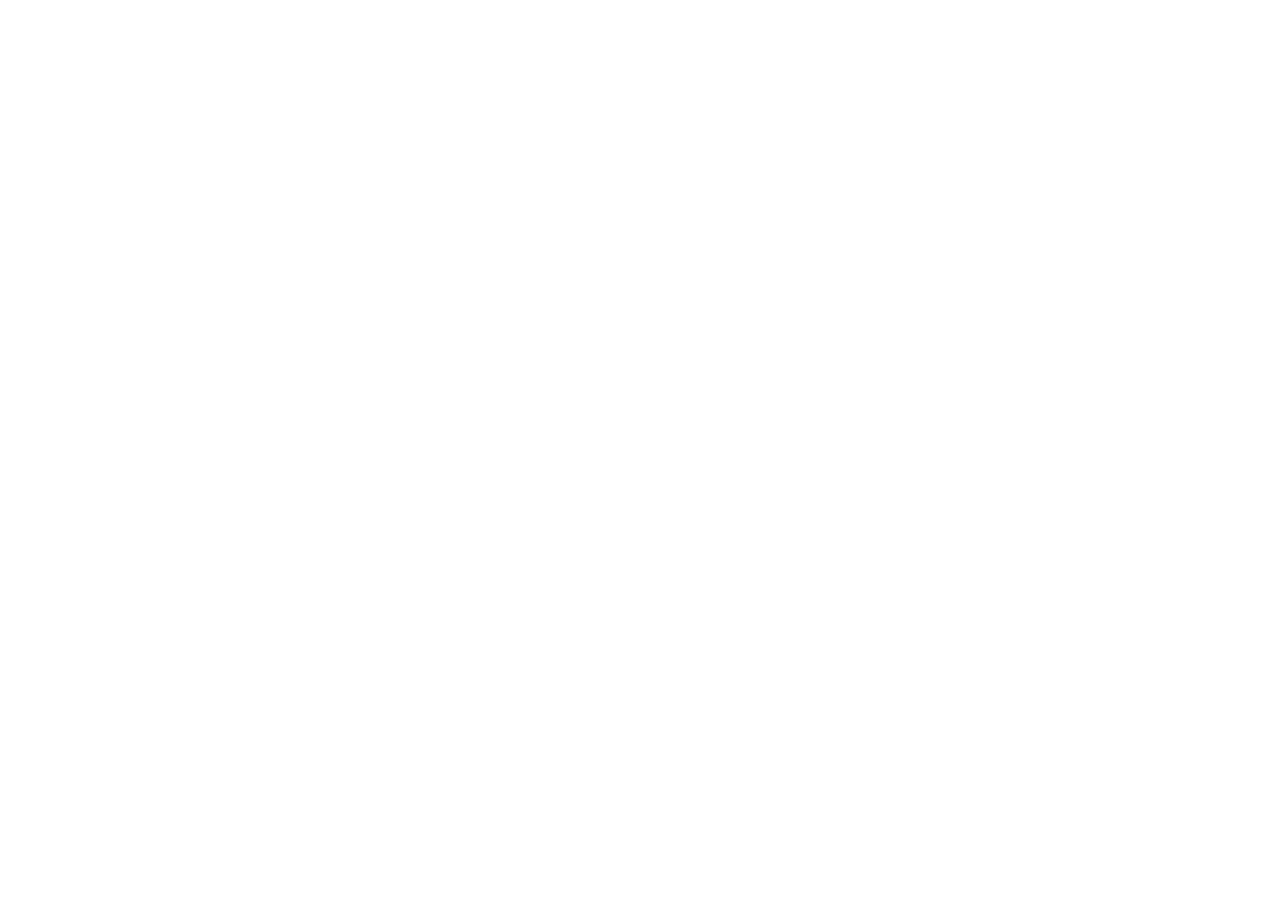
==== index.html @ 2688d066 "Initial commit." ====
<!DOCTYPE html>
<html lang="en">
  <head>
    <meta charset="UTF-8" />
    <meta http-equiv="X-UA-Compatible" content="IE=edge" />
    <meta name="viewport" content="width=device-width, initial-scale=1.0" />
    <title>Full-Stack Portfolio</title>
    <link rel="stylesheet" href="style.css" />
  </head>
  <body></body>
</html>
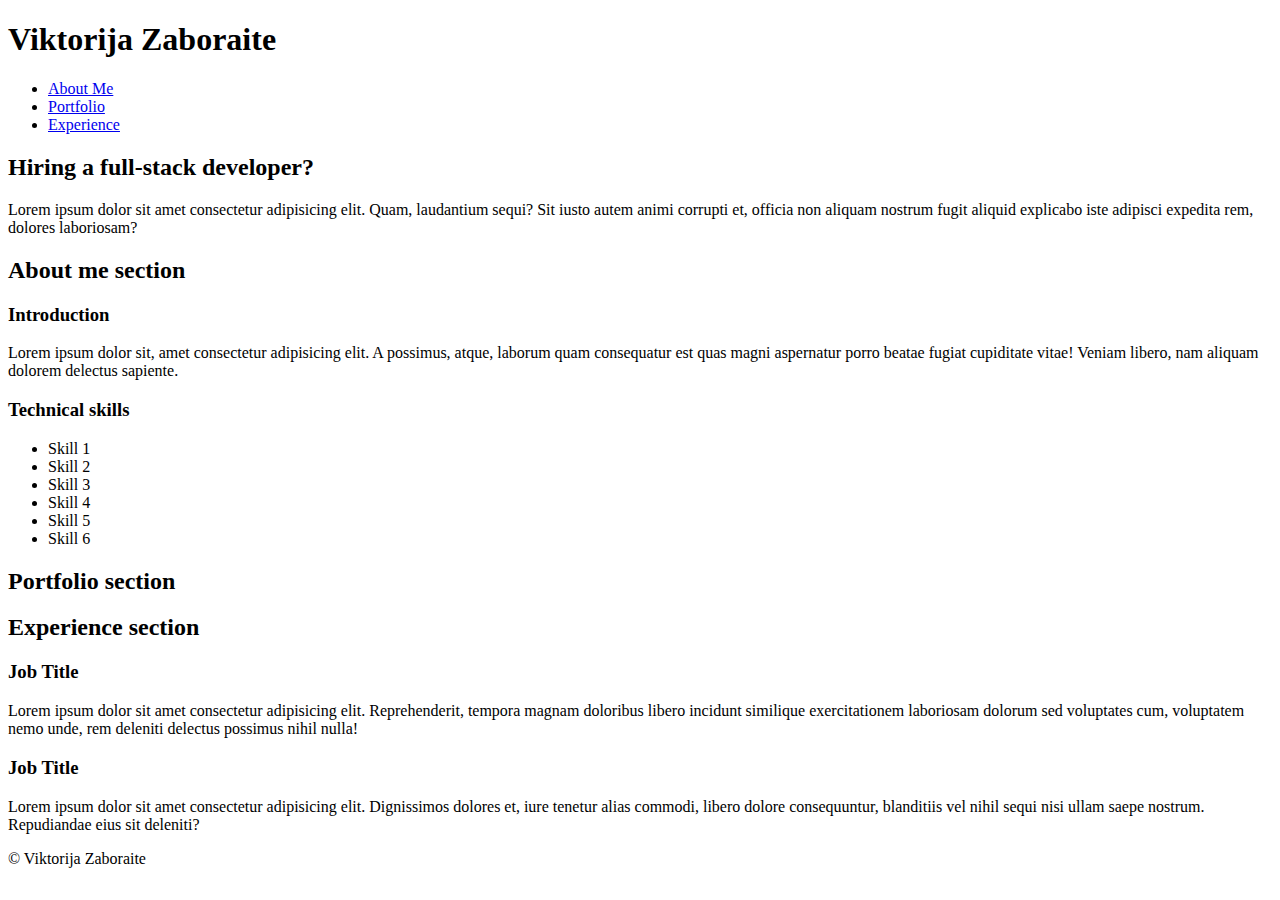
==== commit 8a9a962b: "Create main page html skeleton." ====
--- a/index.html
+++ b/index.html
@@ -7,5 +7,78 @@
     <title>Full-Stack Portfolio</title>
     <link rel="stylesheet" href="style.css" />
   </head>
-  <body></body>
+  <body>
+    <header class="main-header">
+      <h1 class="logo">Viktorija Zaboraite</h1>
+      <nav class="page-navigation">
+        <ul>
+          <li><a href="#about-me">About Me</a></li>
+          <li><a href="#portfolio">Portfolio</a></li>
+          <li><a href="#experience">Experience</a></li>
+        </ul>
+      </nav>
+    </header>
+    <main>
+      <section id="landing-section">
+        <h2 class="section-title">Hiring a full-stack developer?</h2>
+        <p>
+          Lorem ipsum dolor sit amet consectetur adipisicing elit. Quam,
+          laudantium sequi? Sit iusto autem animi corrupti et, officia non
+          aliquam nostrum fugit aliquid explicabo iste adipisci expedita rem,
+          dolores laboriosam?
+        </p>
+      </section>
+      <section id="about-me">
+        <h2 class="section-title">About me section</h2>
+        <article>
+          <h3 class="section-subtitle">Introduction</h3>
+          <p>
+            Lorem ipsum dolor sit, amet consectetur adipisicing elit. A
+            possimus, atque, laborum quam consequatur est quas magni aspernatur
+            porro beatae fugiat cupiditate vitae! Veniam libero, nam aliquam
+            dolorem delectus sapiente.
+          </p>
+        </article>
+        <article>
+          <h3 class="section-subtitle">Technical skills</h3>
+          <ul>
+            <li>Skill 1</li>
+            <li>Skill 2</li>
+            <li>Skill 3</li>
+            <li>Skill 4</li>
+            <li>Skill 5</li>
+            <li>Skill 6</li>
+          </ul>
+        </article>
+      </section>
+      <section id="portfolio">
+        <h2 class="section-title">Portfolio section</h2>
+        <!-- TODO: CREATE PORTFOLIO CARDS -->
+      </section>
+      <section id="experience">
+        <h2 class="section-title">Experience section</h2>
+        <article>
+          <h3 class="section-subtitle">Job Title</h3>
+          <p>
+            Lorem ipsum dolor sit amet consectetur adipisicing elit.
+            Reprehenderit, tempora magnam doloribus libero incidunt similique
+            exercitationem laboriosam dolorum sed voluptates cum, voluptatem
+            nemo unde, rem deleniti delectus possimus nihil nulla!
+          </p>
+        </article>
+        <article>
+          <h3 class="section-subtitle">Job Title</h3>
+          <p>
+            Lorem ipsum dolor sit amet consectetur adipisicing elit. Dignissimos
+            dolores et, iure tenetur alias commodi, libero dolore consequuntur,
+            blanditiis vel nihil sequi nisi ullam saepe nostrum. Repudiandae
+            eius sit deleniti?
+          </p>
+        </article>
+      </section>
+    </main>
+    <footer>
+      <p>&#169; Viktorija Zaboraite</p>
+    </footer>
+  </body>
 </html>
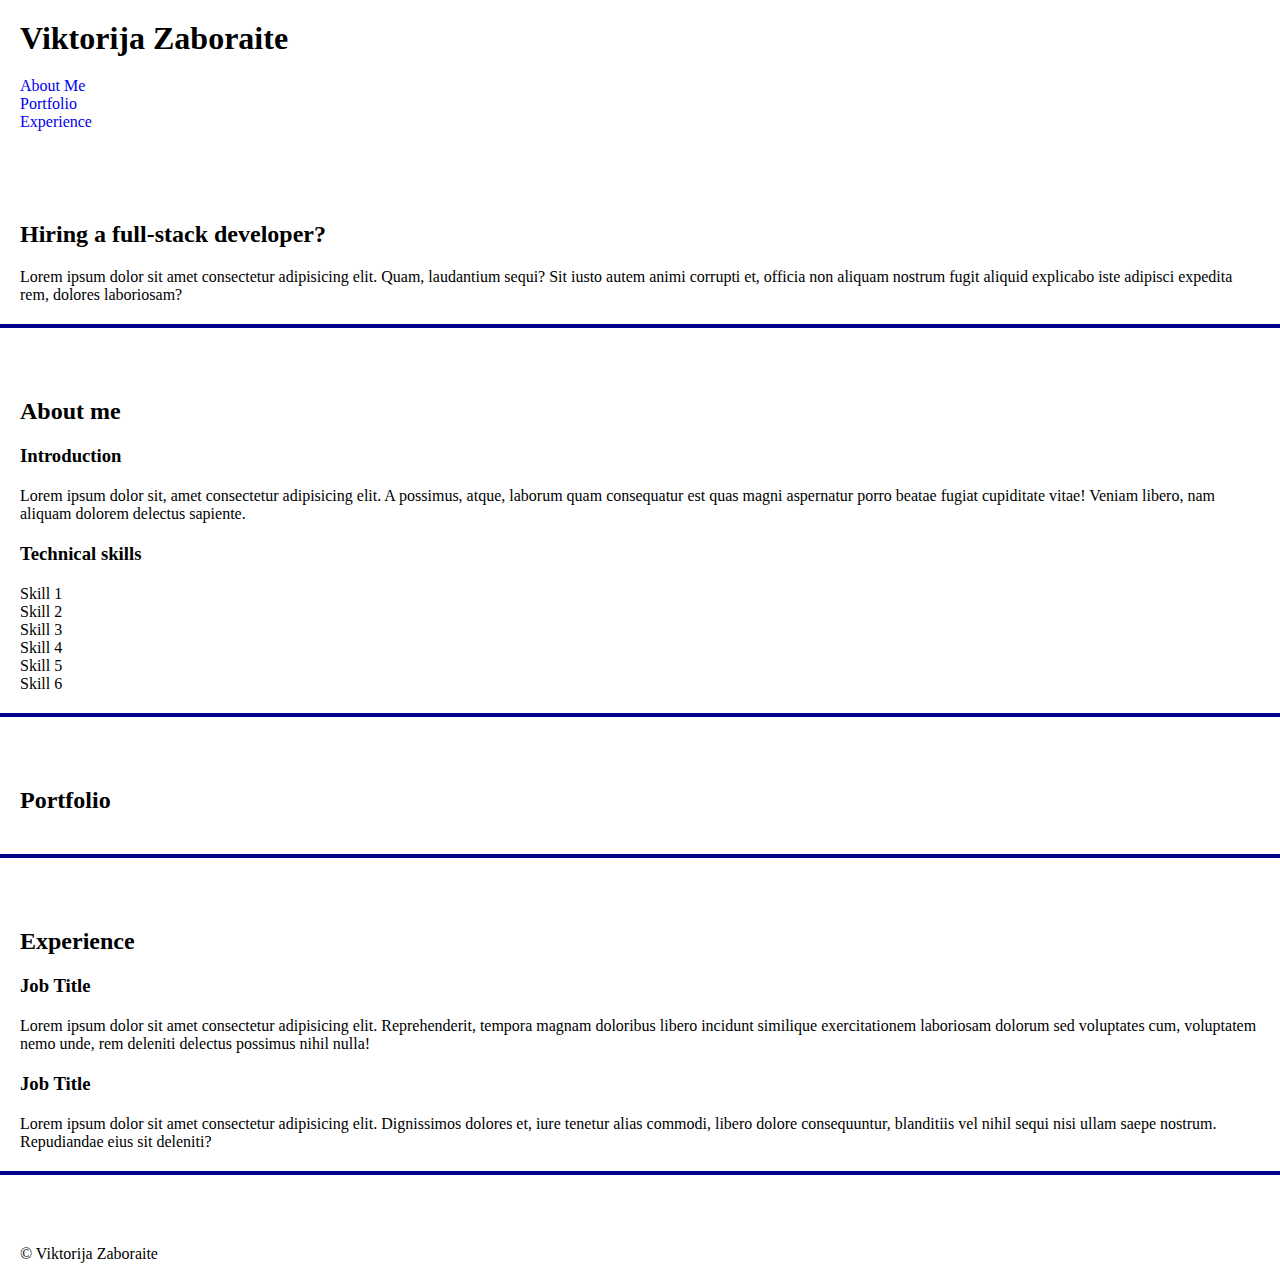
==== commit ea4a603b: "Update index.html" ====
--- a/index.html
+++ b/index.html
@@ -8,76 +8,84 @@
     <link rel="stylesheet" href="style.css" />
   </head>
   <body>
-    <header class="main-header">
+    <header class="main-header same-background">
       <h1 class="logo">Viktorija Zaboraite</h1>
       <nav class="page-navigation">
-        <ul>
-          <li><a href="#about-me">About Me</a></li>
-          <li><a href="#portfolio">Portfolio</a></li>
-          <li><a href="#experience">Experience</a></li>
+        <ul class="nav three-column-grid">
+          <li class="nav-item"><a href="#about-me">About Me</a></li>
+          <li class="nav-item"><a href="#portfolio">Portfolio</a></li>
+          <li class="nav-item"><a href="#experience">Experience</a></li>
         </ul>
       </nav>
     </header>
     <main>
-      <section id="landing-section">
-        <h2 class="section-title">Hiring a full-stack developer?</h2>
-        <p>
-          Lorem ipsum dolor sit amet consectetur adipisicing elit. Quam,
-          laudantium sequi? Sit iusto autem animi corrupti et, officia non
-          aliquam nostrum fugit aliquid explicabo iste adipisci expedita rem,
-          dolores laboriosam?
-        </p>
+      <section id="landing-section" class="same-background">
+        <div class="center">
+          <h2 class="section-title">Hiring a full-stack developer?</h2>
+          <p class="short-intro">
+            Lorem ipsum dolor sit amet consectetur adipisicing elit. Quam,
+            laudantium sequi? Sit iusto autem animi corrupti et, officia non
+            aliquam nostrum fugit aliquid explicabo iste adipisci expedita rem,
+            dolores laboriosam?
+          </p>
+        </div>
       </section>
       <section id="about-me">
-        <h2 class="section-title">About me section</h2>
-        <article>
-          <h3 class="section-subtitle">Introduction</h3>
-          <p>
-            Lorem ipsum dolor sit, amet consectetur adipisicing elit. A
-            possimus, atque, laborum quam consequatur est quas magni aspernatur
-            porro beatae fugiat cupiditate vitae! Veniam libero, nam aliquam
-            dolorem delectus sapiente.
-          </p>
-        </article>
-        <article>
-          <h3 class="section-subtitle">Technical skills</h3>
-          <ul>
-            <li>Skill 1</li>
-            <li>Skill 2</li>
-            <li>Skill 3</li>
-            <li>Skill 4</li>
-            <li>Skill 5</li>
-            <li>Skill 6</li>
-          </ul>
-        </article>
+        <div class="center">
+          <h2 class="section-title">About me</h2>
+          <article>
+            <h3 class="section-subtitle">Introduction</h3>
+            <p>
+              Lorem ipsum dolor sit, amet consectetur adipisicing elit. A
+              possimus, atque, laborum quam consequatur est quas magni
+              aspernatur porro beatae fugiat cupiditate vitae! Veniam libero,
+              nam aliquam dolorem delectus sapiente.
+            </p>
+          </article>
+          <article class="two-column-grid">
+            <h3 class="section-subtitle">Technical skills</h3>
+            <ul>
+              <li>Skill 1</li>
+              <li>Skill 2</li>
+              <li>Skill 3</li>
+              <li>Skill 4</li>
+              <li>Skill 5</li>
+              <li>Skill 6</li>
+            </ul>
+          </article>
+        </div>
       </section>
       <section id="portfolio">
-        <h2 class="section-title">Portfolio section</h2>
-        <!-- TODO: CREATE PORTFOLIO CARDS -->
+        <h2 class="section-title">Portfolio</h2>
+        <div class="three-column-grid">
+          <!-- TODO: CREATE PORTFOLIO CARDS -->
+        </div>
       </section>
       <section id="experience">
-        <h2 class="section-title">Experience section</h2>
-        <article>
-          <h3 class="section-subtitle">Job Title</h3>
-          <p>
-            Lorem ipsum dolor sit amet consectetur adipisicing elit.
-            Reprehenderit, tempora magnam doloribus libero incidunt similique
-            exercitationem laboriosam dolorum sed voluptates cum, voluptatem
-            nemo unde, rem deleniti delectus possimus nihil nulla!
-          </p>
-        </article>
-        <article>
-          <h3 class="section-subtitle">Job Title</h3>
-          <p>
-            Lorem ipsum dolor sit amet consectetur adipisicing elit. Dignissimos
-            dolores et, iure tenetur alias commodi, libero dolore consequuntur,
-            blanditiis vel nihil sequi nisi ullam saepe nostrum. Repudiandae
-            eius sit deleniti?
-          </p>
-        </article>
+        <div class="center">
+          <h2 class="section-title">Experience</h2>
+          <article>
+            <h3 class="section-subtitle">Job Title</h3>
+            <p>
+              Lorem ipsum dolor sit amet consectetur adipisicing elit.
+              Reprehenderit, tempora magnam doloribus libero incidunt similique
+              exercitationem laboriosam dolorum sed voluptates cum, voluptatem
+              nemo unde, rem deleniti delectus possimus nihil nulla!
+            </p>
+          </article>
+          <article>
+            <h3 class="section-subtitle">Job Title</h3>
+            <p>
+              Lorem ipsum dolor sit amet consectetur adipisicing elit.
+              Dignissimos dolores et, iure tenetur alias commodi, libero dolore
+              consequuntur, blanditiis vel nihil sequi nisi ullam saepe nostrum.
+              Repudiandae eius sit deleniti?
+            </p>
+          </article>
+        </div>
       </section>
     </main>
-    <footer>
+    <footer class="footer same-background">
       <p>&#169; Viktorija Zaboraite</p>
     </footer>
   </body>
--- a/style.css
+++ b/style.css
@@ -0,0 +1,42 @@
+* {
+  margin: 0;
+  padding: 0;
+  box-sizing: border-box;
+}
+
+html {
+  scroll-behavior: smooth;
+}
+
+body {
+  min-height: 100vh;
+}
+
+section {
+  border-bottom: 4px solid darkblue;
+  margin: 50px 0;
+  padding: 20px;
+}
+
+header,
+footer {
+  padding: 20px;
+}
+
+ul li {
+  list-style-type: none;
+}
+
+a {
+  text-decoration: none;
+}
+
+h1,
+h2,
+h3 {
+  margin-bottom: 20px;
+}
+
+h3 {
+  margin-top: 20px;
+}
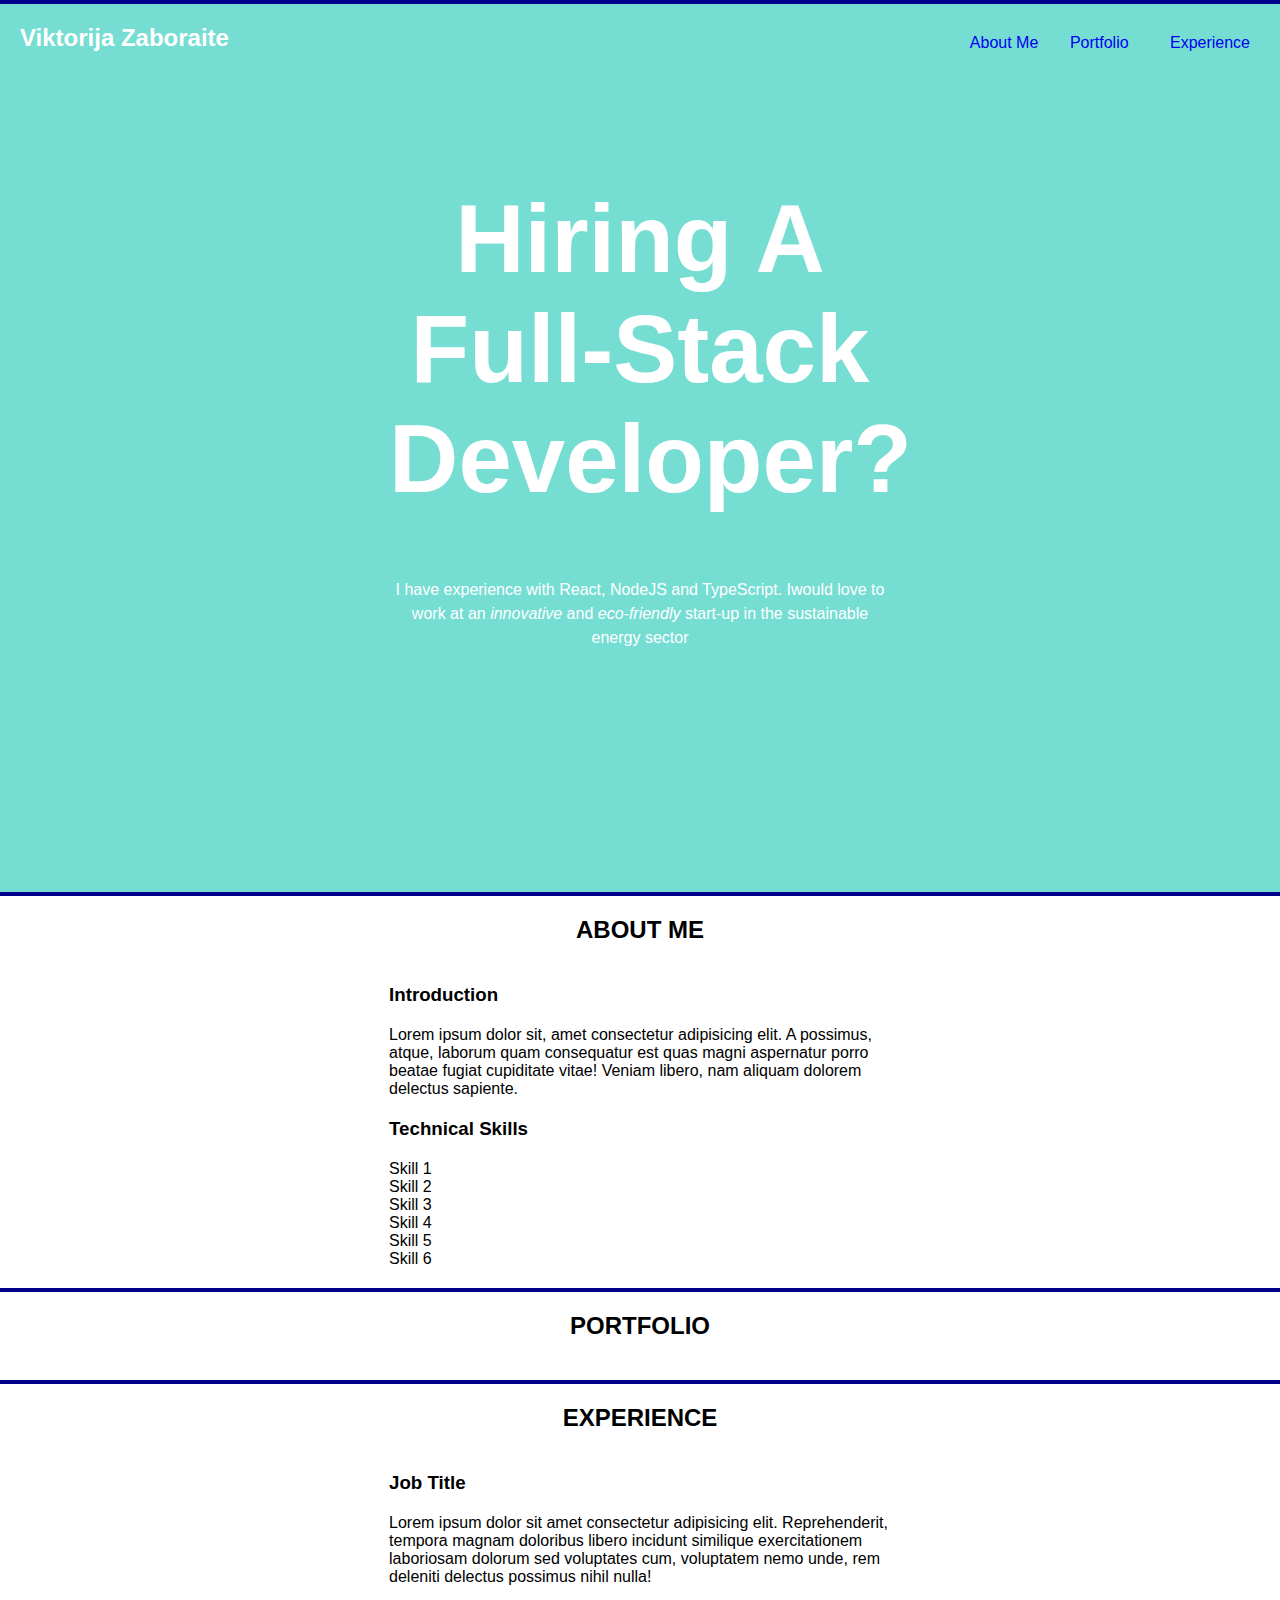
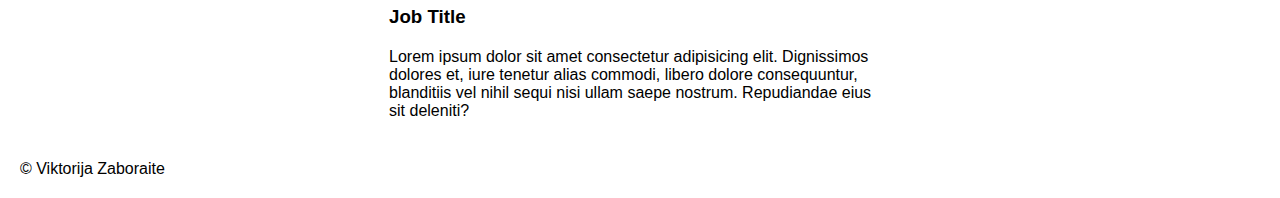
==== commit e841b790: "Update .short-intro." ====
--- a/index.html
+++ b/index.html
@@ -11,7 +11,7 @@
     <header class="main-header same-background">
       <h1 class="logo">Viktorija Zaboraite</h1>
       <nav class="page-navigation">
-        <ul class="nav three-column-grid">
+        <ul class="three-column-grid">
           <li class="nav-item"><a href="#about-me">About Me</a></li>
           <li class="nav-item"><a href="#portfolio">Portfolio</a></li>
           <li class="nav-item"><a href="#experience">Experience</a></li>
@@ -23,10 +23,12 @@
         <div class="center">
           <h2 class="section-title">Hiring a full-stack developer?</h2>
           <p class="short-intro">
-            Lorem ipsum dolor sit amet consectetur adipisicing elit. Quam,
-            laudantium sequi? Sit iusto autem animi corrupti et, officia non
-            aliquam nostrum fugit aliquid explicabo iste adipisci expedita rem,
-            dolores laboriosam?
+            I have experience with <span class="black-text">React</span>,
+            <span class="black-text">NodeJS</span> and
+            <span class="black-text">TypeScript</span>. Iwould love to work at
+            an <em class="underlined-text">innovative</em> and
+            <em class="underlined-text">eco-friendly</em> start-up in the
+            <span class="black-text">sustainable energy sector</span>
           </p>
         </div>
       </section>
@@ -85,7 +87,7 @@
         </div>
       </section>
     </main>
-    <footer class="footer same-background">
+    <footer class="footer">
       <p>&#169; Viktorija Zaboraite</p>
     </footer>
   </body>
--- a/style.css
+++ b/style.css
@@ -2,6 +2,8 @@
   margin: 0;
   padding: 0;
   box-sizing: border-box;
+
+  font-family: sans-serif;
 }
 
 html {
@@ -9,19 +11,9 @@
 }
 
 body {
-  min-height: 100vh;
+  min-height: 100vh;#
 }
 
-section {
-  border-bottom: 4px solid darkblue;
-  margin: 50px 0;
-  padding: 20px;
-}
-
-header,
-footer {
-  padding: 20px;
-}
 
 ul li {
   list-style-type: none;
@@ -31,12 +23,93 @@
   text-decoration: none;
 }
 
-h1,
-h2,
-h3 {
-  margin-bottom: 20px;
+.logo,
+.section-title,
+.section-subtitle {
+  padding-bottom: 20px;
 }
 
-h3 {
-  margin-top: 20px;
+.section-title {
+  text-align: center;
+  text-transform: uppercase;
 }
+
+.section-subtitle {
+  padding-top: 20px;
+
+  text-transform: capitalize;
+}
+
+section, 
+header {
+  border-top: 4px solid darkblue;
+  padding: 20px;
+}
+
+header,
+footer {
+  padding: 20px;
+}
+
+header {
+  height: 100px;
+}
+
+.same-background {
+  background-color: #76ddd3;
+}
+
+.main-header {
+  display: grid;
+
+  grid-template-columns: 1fr auto;
+}
+
+.logo {
+  font-size: 1.5rem;
+
+  color: white;
+}
+
+.nav-item {
+  margin: 10px;
+}
+
+.three-column-grid {
+  display: grid;
+
+  grid-template-columns: repeat(3, 1fr);
+}
+
+ .center {  
+  max-width: 60ch;
+  
+  margin-left: auto;
+  margin-right: auto;
+  padding-left: 1rem;
+  padding-right: 1rem;
+} 
+
+#landing-section {
+  min-height: calc(100vh - 108px);
+
+  border: none;
+}
+
+#landing-section .section-title {
+  font-size: 6rem;
+  text-transform: capitalize;
+  color: white;
+
+  padding: 4rem 0;
+}
+
+#landing-section .short-intro {
+  text-align: center;
+
+  line-height: 1.5;
+
+  font-size: 1rem;
+  color: white;
+}
+
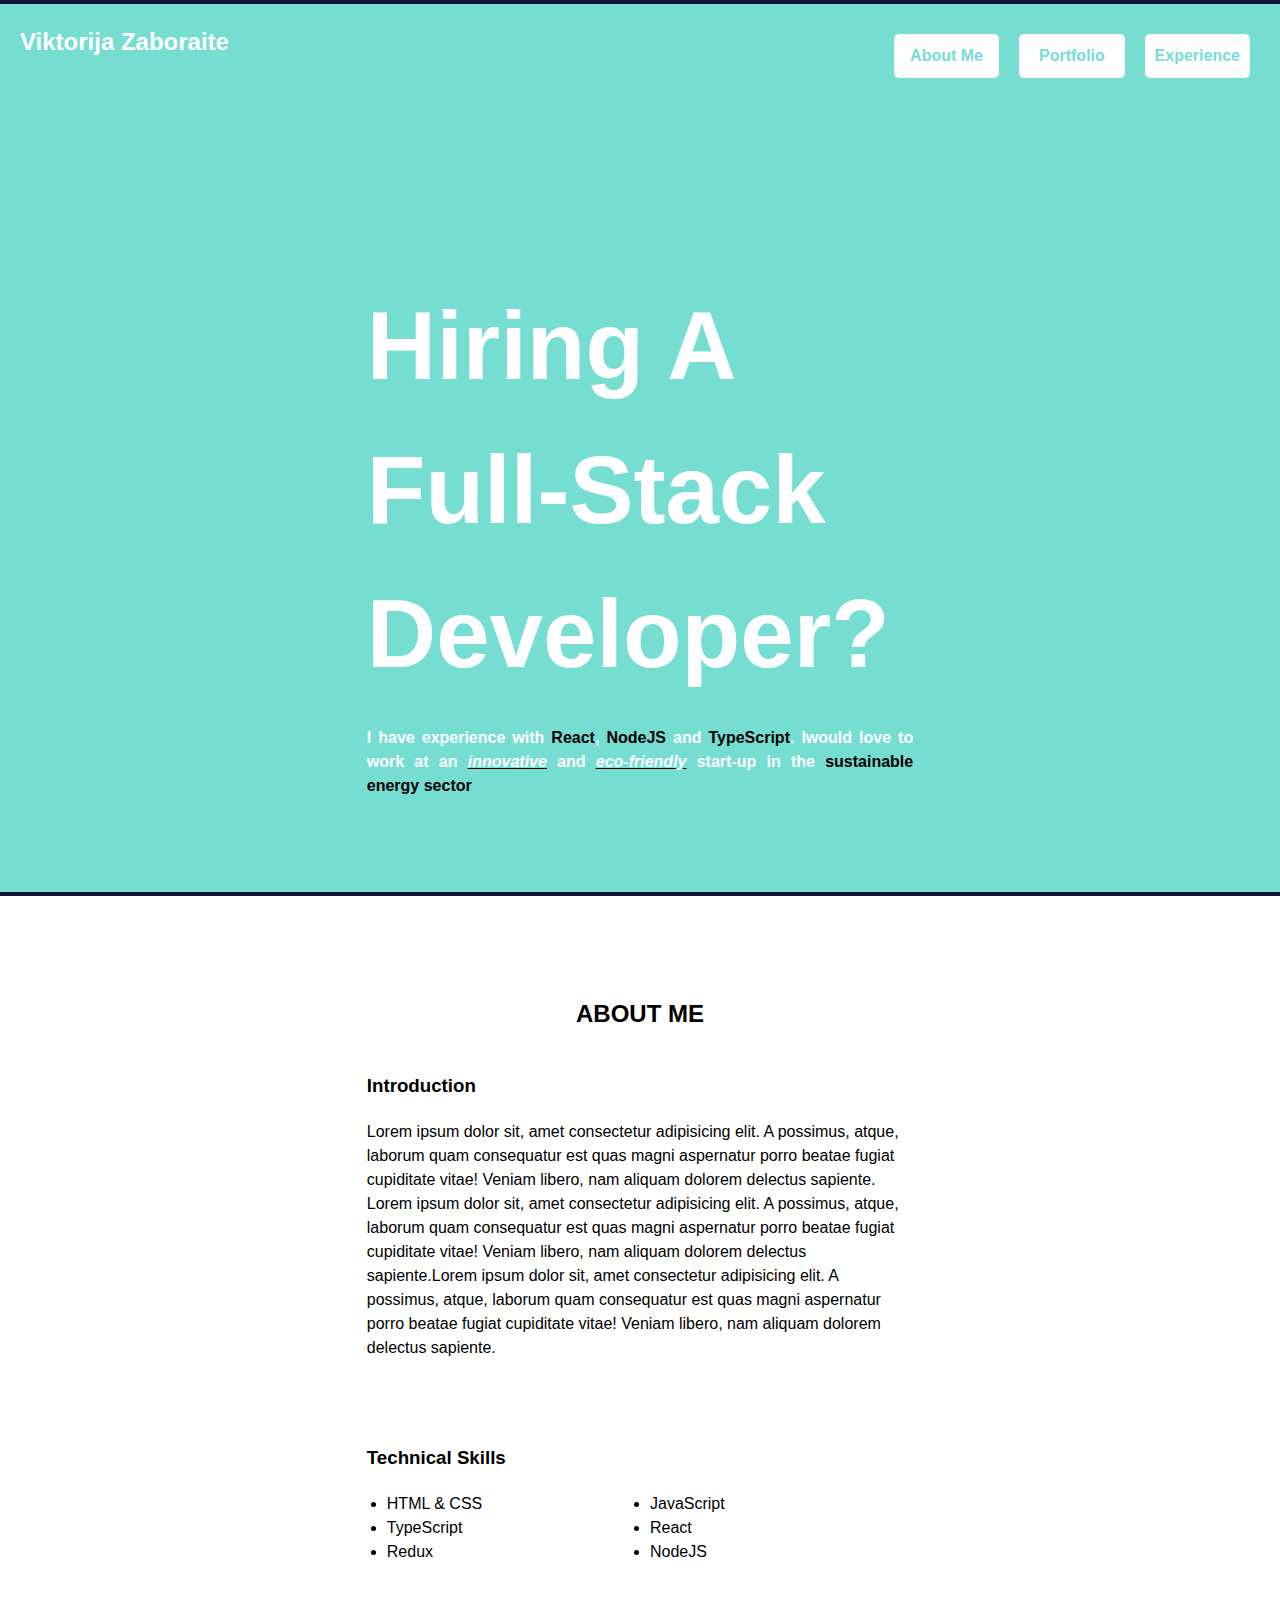
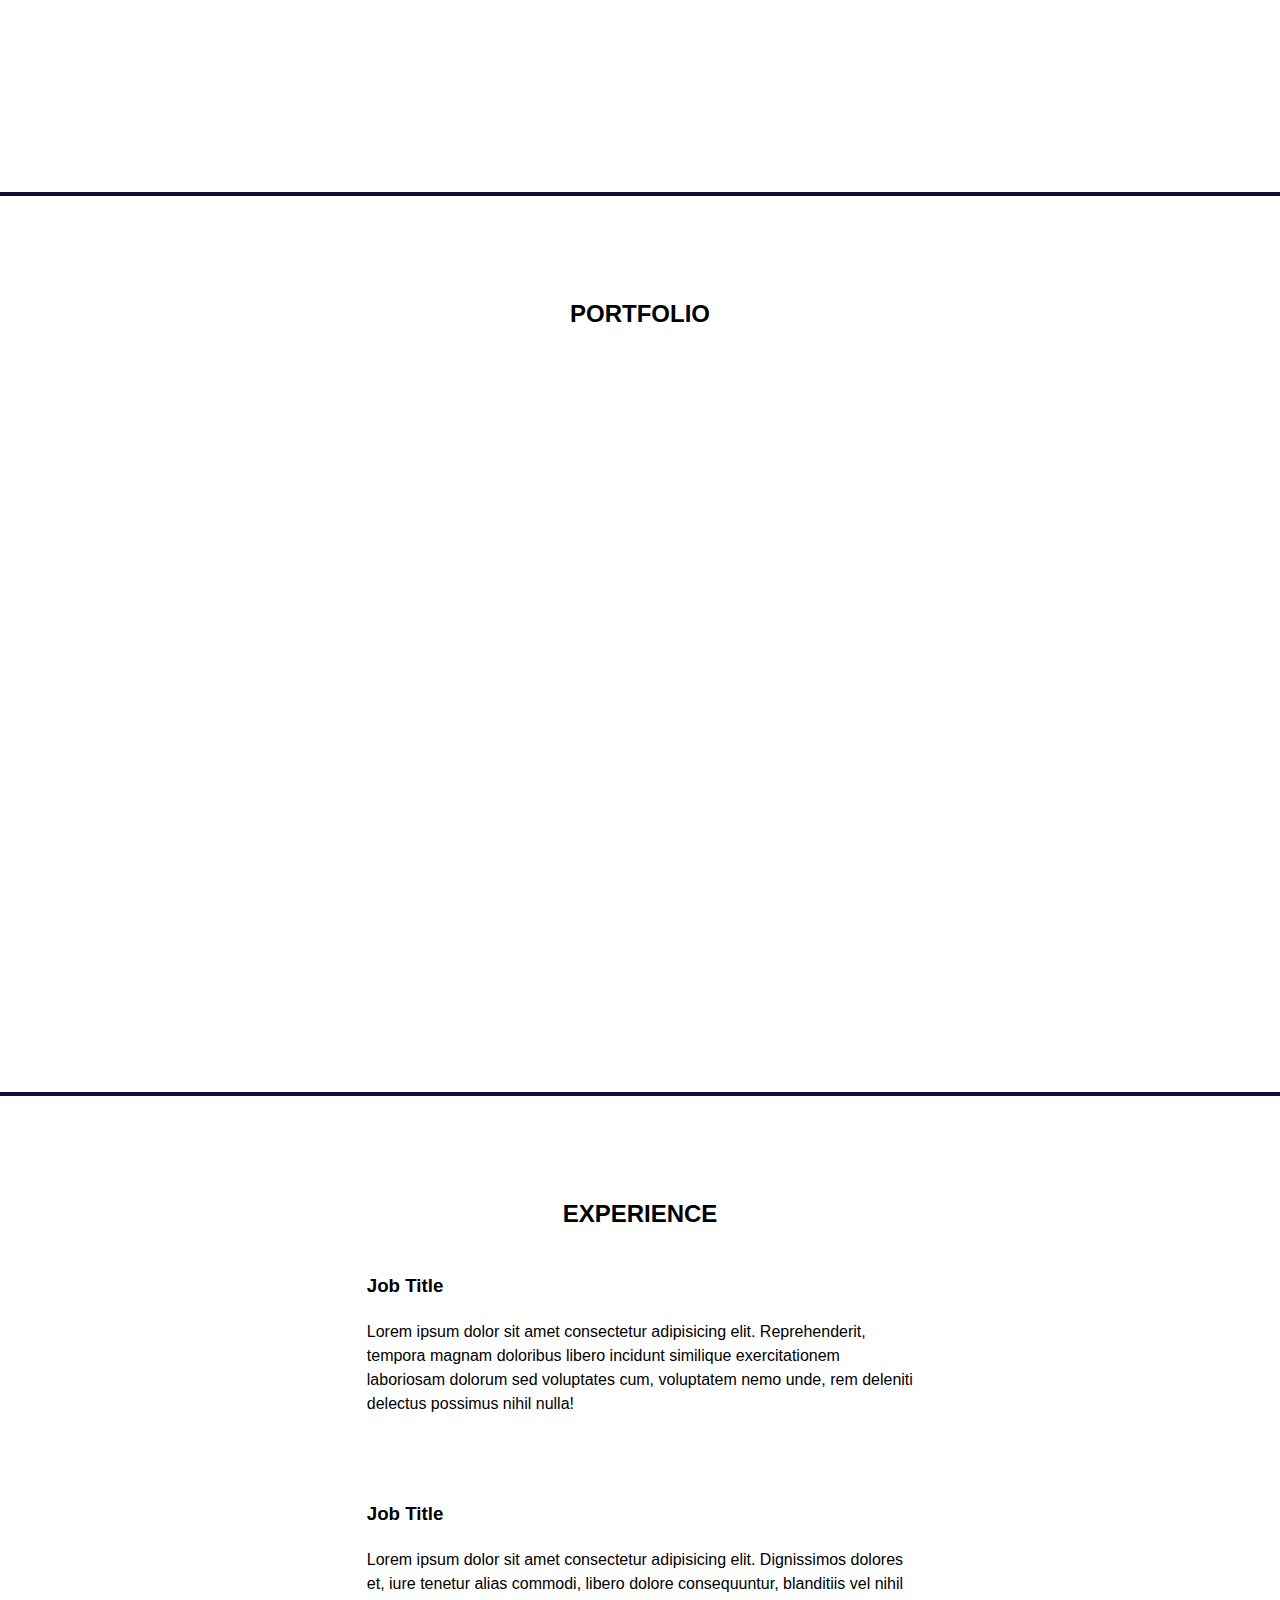
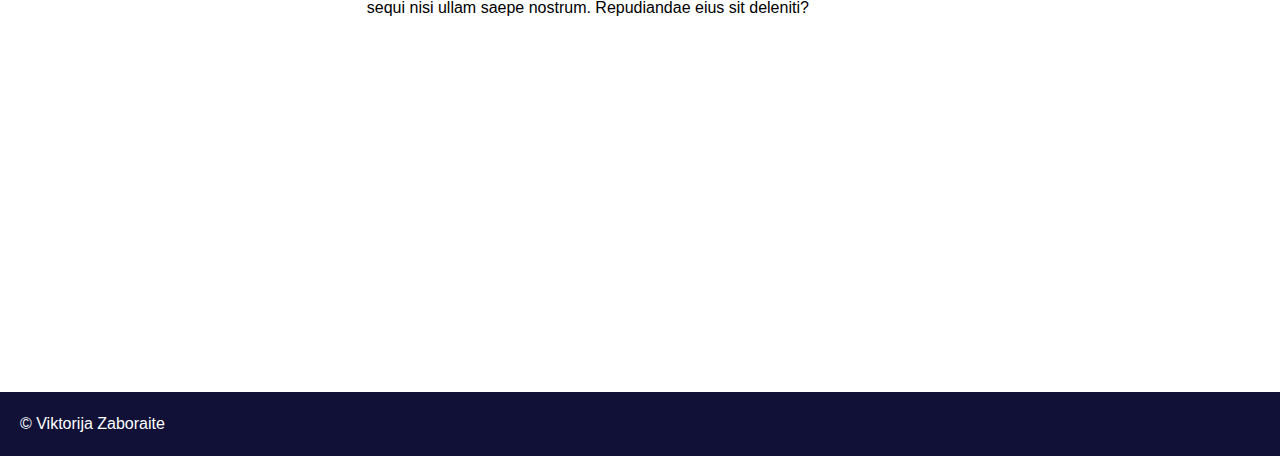
==== commit 203802f6: "Update about-me section." ====
--- a/index.html
+++ b/index.html
@@ -11,7 +11,7 @@
     <header class="main-header same-background">
       <h1 class="logo">Viktorija Zaboraite</h1>
       <nav class="page-navigation">
-        <ul class="three-column-grid">
+        <ul class="three-column-grid no-list-style">
           <li class="nav-item"><a href="#about-me">About Me</a></li>
           <li class="nav-item"><a href="#portfolio">Portfolio</a></li>
           <li class="nav-item"><a href="#experience">Experience</a></li>
@@ -41,18 +41,25 @@
               Lorem ipsum dolor sit, amet consectetur adipisicing elit. A
               possimus, atque, laborum quam consequatur est quas magni
               aspernatur porro beatae fugiat cupiditate vitae! Veniam libero,
+              nam aliquam dolorem delectus sapiente. Lorem ipsum dolor sit, amet
+              consectetur adipisicing elit. A possimus, atque, laborum quam
+              consequatur est quas magni aspernatur porro beatae fugiat
+              cupiditate vitae! Veniam libero, nam aliquam dolorem delectus
+              sapiente.Lorem ipsum dolor sit, amet consectetur adipisicing elit.
+              A possimus, atque, laborum quam consequatur est quas magni
+              aspernatur porro beatae fugiat cupiditate vitae! Veniam libero,
               nam aliquam dolorem delectus sapiente.
             </p>
           </article>
-          <article class="two-column-grid">
+          <article class="separate-section">
             <h3 class="section-subtitle">Technical skills</h3>
-            <ul>
-              <li>Skill 1</li>
-              <li>Skill 2</li>
-              <li>Skill 3</li>
-              <li>Skill 4</li>
-              <li>Skill 5</li>
-              <li>Skill 6</li>
+            <ul class="two-column-grid indented">
+              <li>HTML & CSS</li>
+              <li>JavaScript</li>
+              <li>TypeScript</li>
+              <li>React</li>
+              <li>Redux</li>
+              <li>NodeJS</li>
             </ul>
           </article>
         </div>
@@ -75,7 +82,7 @@
               nemo unde, rem deleniti delectus possimus nihil nulla!
             </p>
           </article>
-          <article>
+          <article class="separate-section">
             <h3 class="section-subtitle">Job Title</h3>
             <p>
               Lorem ipsum dolor sit amet consectetur adipisicing elit.
--- a/style.css
+++ b/style.css
@@ -11,11 +11,12 @@
 }
 
 body {
-  min-height: 100vh;#
+  min-height: 100vh;
+
+  line-height: 1.5;
 }
 
-
-ul li {
+.page-navigation ul li {
   list-style-type: none;
 }
 
@@ -32,6 +33,8 @@
 .section-title {
   text-align: center;
   text-transform: uppercase;
+
+  padding-top: 5rem;
 }
 
 .section-subtitle {
@@ -40,9 +43,9 @@
   text-transform: capitalize;
 }
 
-section, 
+section,
 header {
-  border-top: 4px solid darkblue;
+  border-top: 4px solid rgb(17, 17, 56);
   padding: 20px;
 }
 
@@ -53,6 +56,14 @@
 
 header {
   height: 100px;
+}
+
+.black-text {
+  color: black;
+}
+
+.underlined-text {
+  text-decoration: underline black;
 }
 
 .same-background {
@@ -73,6 +84,18 @@
 
 .nav-item {
   margin: 10px;
+  padding: 10px;
+
+  text-align: center;
+
+  background-color: white;
+  border-radius: 5px;
+}
+
+.nav-item a {
+  font-weight: bold;
+
+  color: #76ddd3;
 }
 
 .three-column-grid {
@@ -81,17 +104,26 @@
   grid-template-columns: repeat(3, 1fr);
 }
 
- .center {  
-  max-width: 60ch;
-  
+.center {
+  max-width: 65ch;
+
   margin-left: auto;
   margin-right: auto;
   padding-left: 1rem;
   padding-right: 1rem;
-} 
+}
+
+#about-me,
+#portfolio,
+#experience {
+  min-height: 100vh;
+}
 
 #landing-section {
   min-height: calc(100vh - 108px);
+
+  display: grid;
+  place-items: center;
 
   border: none;
 }
@@ -99,17 +131,32 @@
 #landing-section .section-title {
   font-size: 6rem;
   text-transform: capitalize;
+  text-align: start;
   color: white;
-
-  padding: 4rem 0;
 }
 
 #landing-section .short-intro {
-  text-align: center;
-
-  line-height: 1.5;
+  text-align: justify;
+  font-weight: bold;
 
   font-size: 1rem;
   color: white;
 }
 
+.two-column-grid {
+  display: grid;
+  grid-template-columns: repeat(2, 1fr);
+}
+
+.indented {
+  padding-left: 20px;
+}
+
+.separate-section {
+  margin-top: 4rem;
+}
+
+.footer {
+  background-color: rgb(17, 17, 56);
+  color: white;
+}
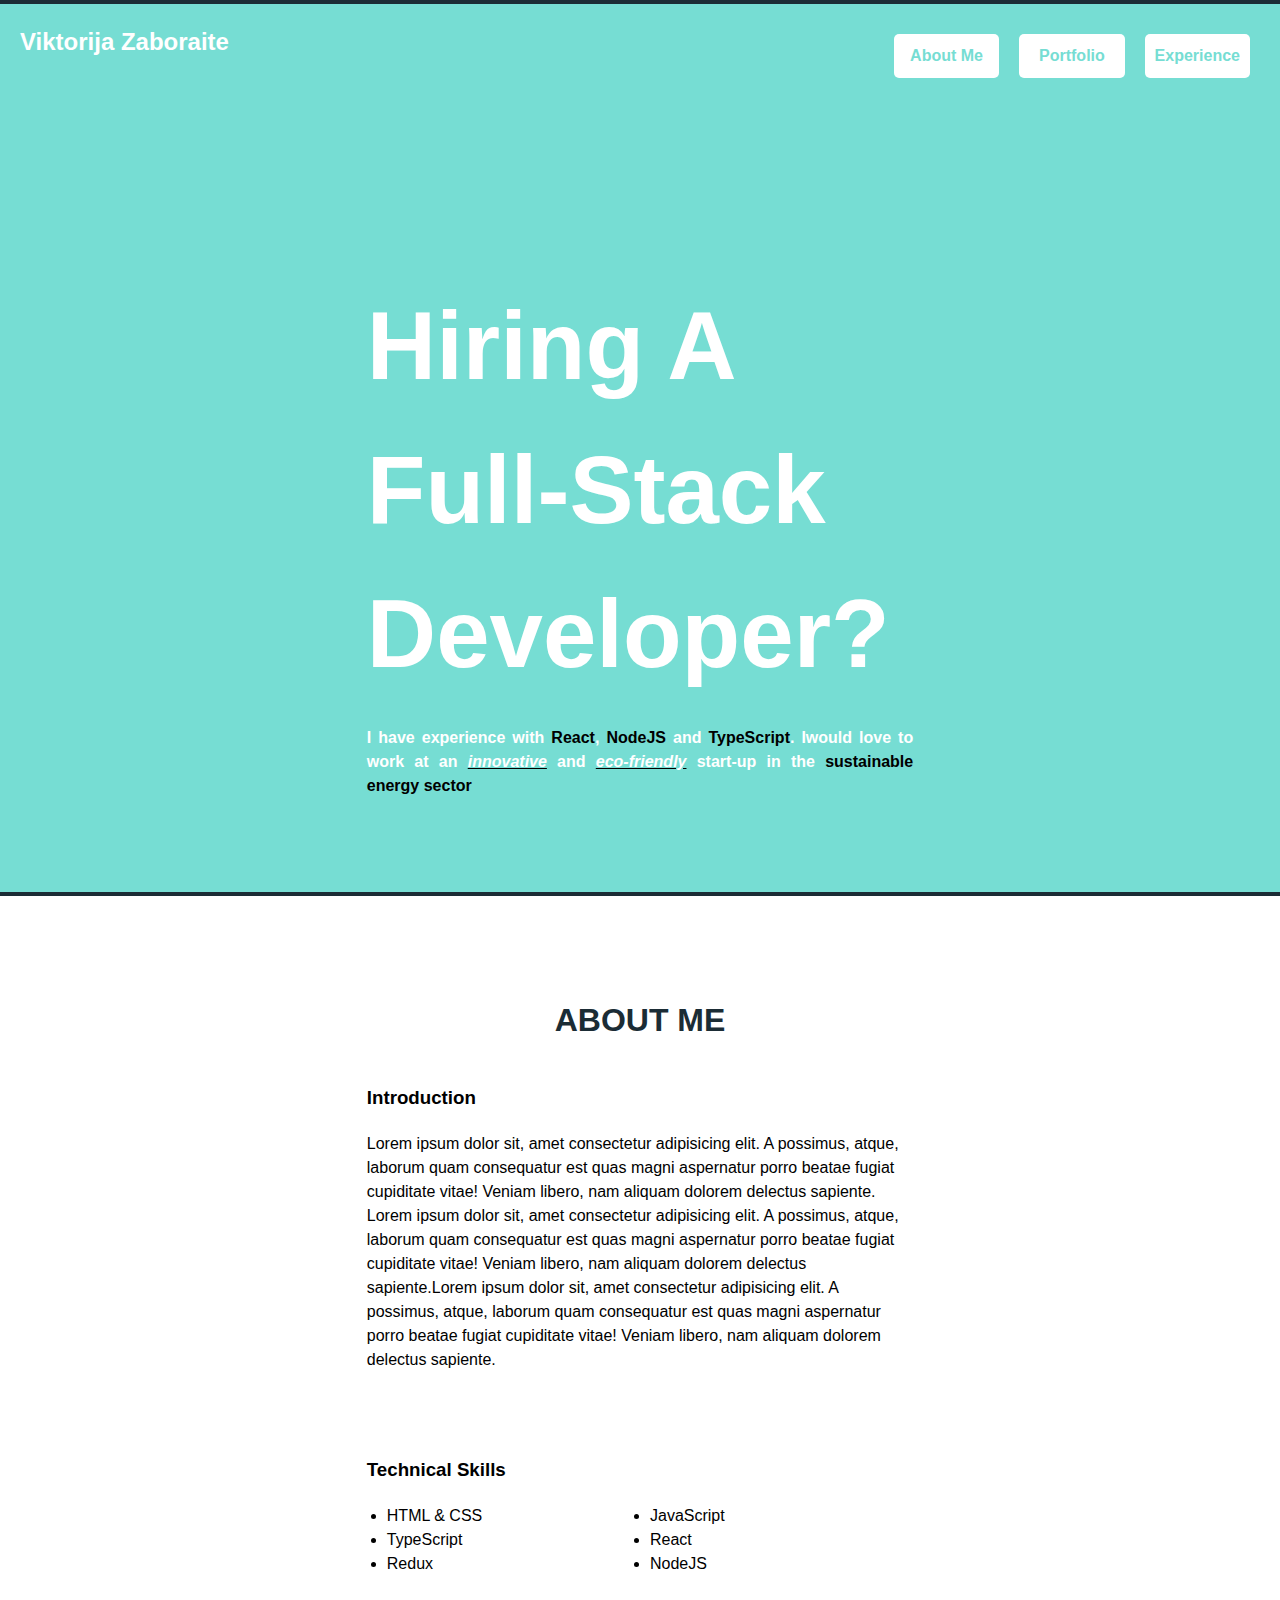
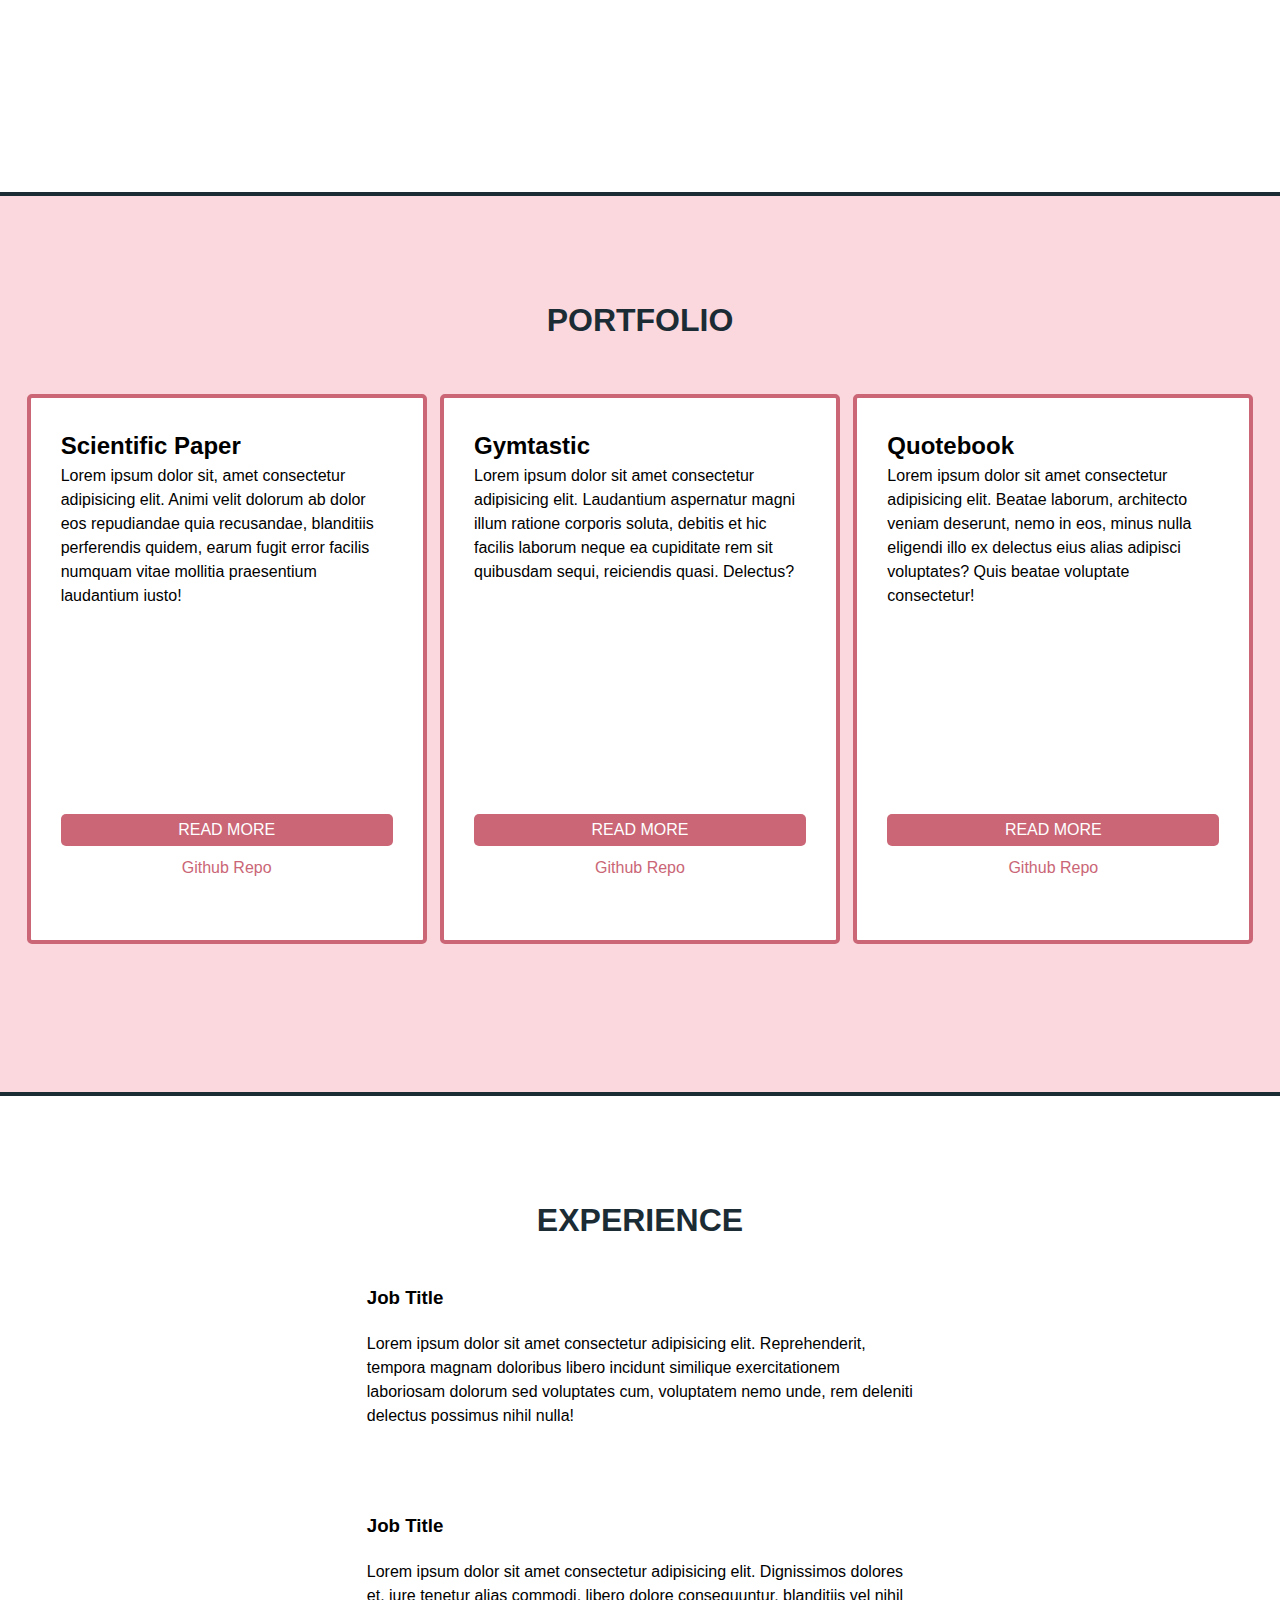
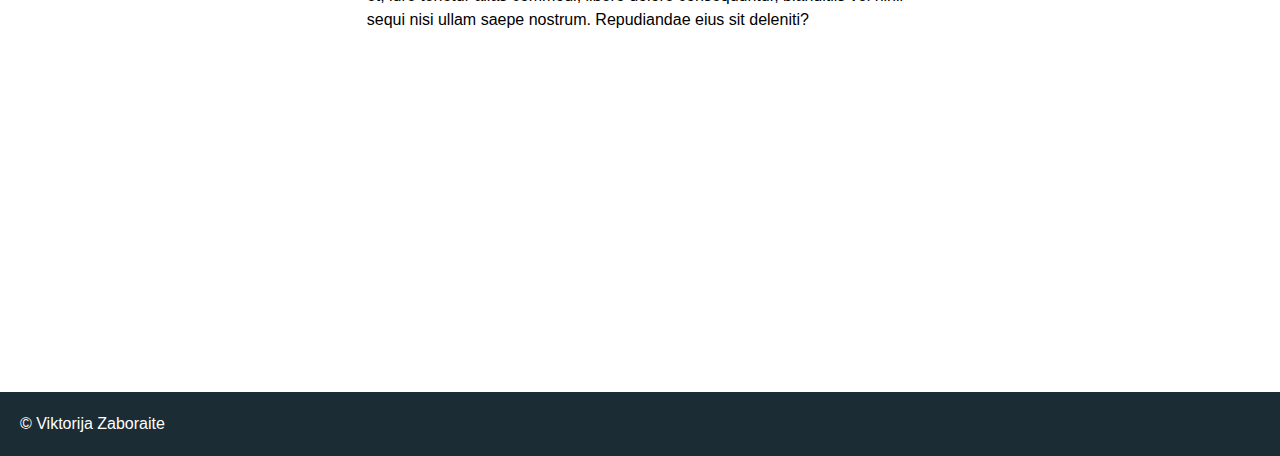
==== commit 417940c1: "Update portfolio section." ====
--- a/index.html
+++ b/index.html
@@ -67,7 +67,66 @@
       <section id="portfolio">
         <h2 class="section-title">Portfolio</h2>
         <div class="three-column-grid">
-          <!-- TODO: CREATE PORTFOLIO CARDS -->
+          <article class="card">
+            <h3 class="card-title">Scientific Paper</h3>
+            <p>
+              Lorem ipsum dolor sit, amet consectetur adipisicing elit. Animi
+              velit dolorum ab dolor eos repudiandae quia recusandae, blanditiis
+              perferendis quidem, earum fugit error facilis numquam vitae
+              mollitia praesentium laudantium iusto!
+            </p>
+            <div class="links two-row-grid">
+              <a href="/portfolio/scientific-page.html" class="pink-background"
+                >Read More</a
+              >
+              <a
+                href="https://github.com/vzaboraite/boolean-uk-html-scientific-paper"
+                target="_blank"
+                class="pink-text"
+                >Github Repo</a
+              >
+            </div>
+          </article>
+          <article class="card">
+            <h3 class="card-title">Gymtastic</h3>
+            <p>
+              Lorem ipsum dolor sit amet consectetur adipisicing elit.
+              Laudantium aspernatur magni illum ratione corporis soluta, debitis
+              et hic facilis laborum neque ea cupiditate rem sit quibusdam
+              sequi, reiciendis quasi. Delectus?
+            </p>
+            <div class="links two-row-grid">
+              <a href="/portfolio/gymtastic.html" class="pink-background"
+                >Read More</a
+              >
+              <a
+                href="https://github.com/vzaboraite/boolean-uk-html-gymtastic"
+                target="_blank"
+                class="pink-text"
+                >Github Repo</a
+              >
+            </div>
+          </article>
+          <article class="card">
+            <h3 class="card-title">Quotebook</h3>
+            <p>
+              Lorem ipsum dolor sit amet consectetur adipisicing elit. Beatae
+              laborum, architecto veniam deserunt, nemo in eos, minus nulla
+              eligendi illo ex delectus eius alias adipisci voluptates? Quis
+              beatae voluptate consectetur!
+            </p>
+            <div class="links two-row-grid">
+              <a href="/portfolio/quotebook.html" class="pink-background"
+                >Read More</a
+              >
+              <a
+                href="https://github.com/vzaboraite/boolean-uk-html-quotebook"
+                target="_blank"
+                class="pink-text"
+                >Github Repo</a
+              >
+            </div>
+          </article>
         </div>
       </section>
       <section id="experience">
--- a/style.css
+++ b/style.css
@@ -34,6 +34,9 @@
   text-align: center;
   text-transform: uppercase;
 
+  font-size: 2rem;
+  color: #1b2c35;
+
   padding-top: 5rem;
 }
 
@@ -45,7 +48,7 @@
 
 section,
 header {
-  border-top: 4px solid rgb(17, 17, 56);
+  border-top: 4px solid #1b2c35;
   padding: 20px;
 }
 
@@ -156,7 +159,63 @@
   margin-top: 4rem;
 }
 
+#portfolio {
+  background-color: rgb(251, 216, 221);
+}
+
+#portfolio .three-column-grid {
+  place-items: center;
+}
+
+#portfolio .card {
+  border: 4px solid rgb(202, 102, 118);
+  border-radius: 5px;
+
+  background-color: white;
+
+  height: 550px;
+  width: 400px;
+
+  padding: 30px;
+  margin: 30px 0;
+}
+
+.card-title {
+  font-size: 1.5rem;
+}
+
+.card p {
+  height: 350px;
+}
+
+.two-row-grid {
+  display: grid;
+
+  grid-template-rows: repeat(2, auto);
+}
+
+.links {
+  text-align: center;
+
+  gap: 10px;
+}
+
+.pink-background {
+  background-color: rgb(202, 102, 118);
+  color: white;
+
+  text-transform: uppercase;
+
+  padding: 4px 0;
+
+  border-radius: 5px;
+}
+
+.pink-text {
+  color: rgb(202, 102, 118);
+}
+
 .footer {
-  background-color: rgb(17, 17, 56);
-  color: white;
-}
+  background-color: #1b2c35;
+  color: white;
+}
